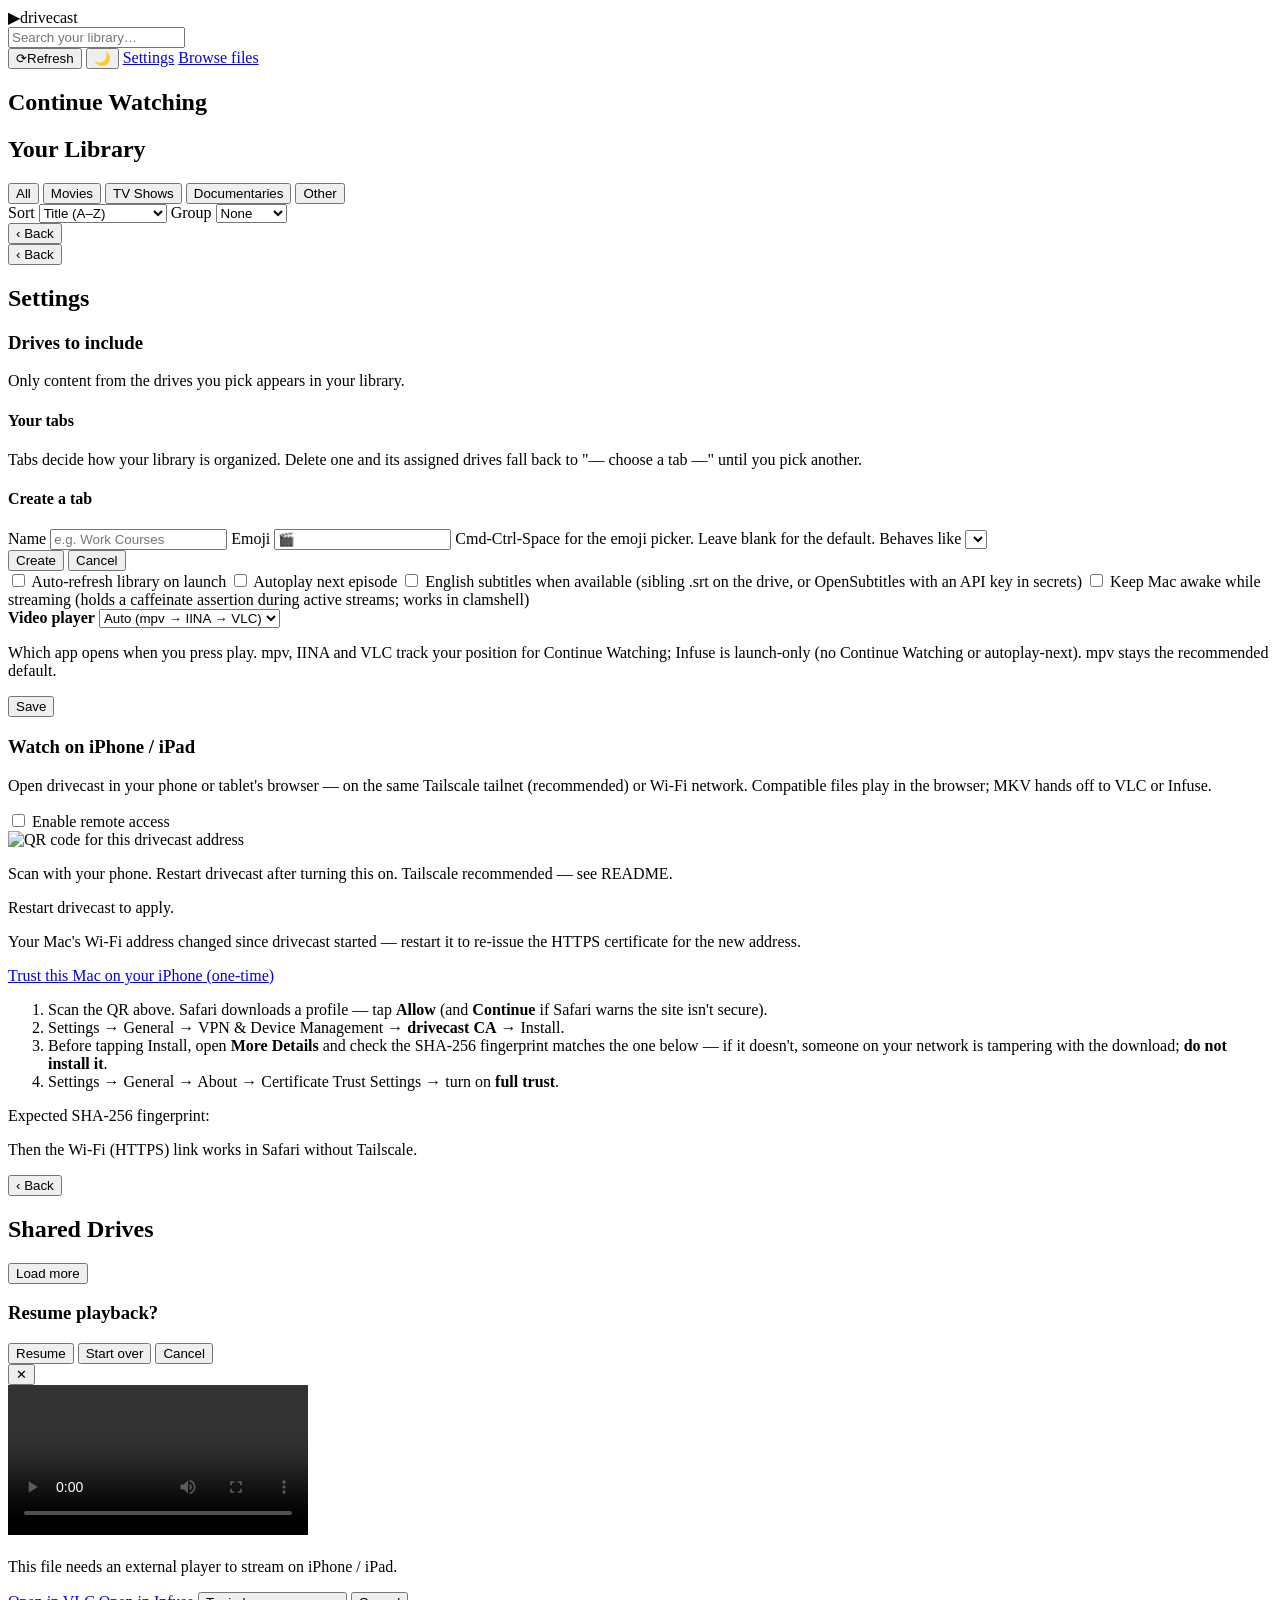
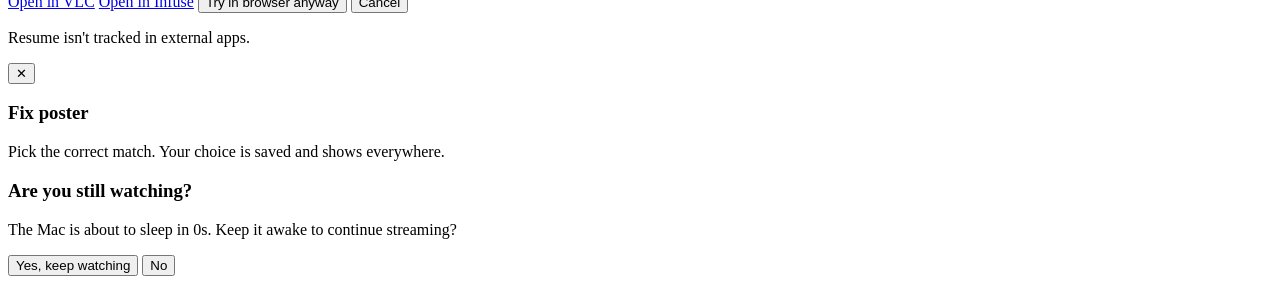
==== drivecast/drivecast/static/index.html @ 07b6e97a "import drivecast @ 7f9da58 from AdinathChaudhari/drivecast (archived; full history there)" ====
<!doctype html>
<html lang="en">
<head>
  <meta charset="utf-8">
  <meta name="viewport" content="width=device-width, initial-scale=1, viewport-fit=cover">
  <meta name="theme-color" content="#0f0f13">
  <meta name="apple-mobile-web-app-capable" content="yes">
  <meta name="apple-mobile-web-app-status-bar-style" content="black-translucent">
  <meta name="apple-mobile-web-app-title" content="drivecast">
  <title>drivecast</title>
  <link rel="manifest" href="/static/manifest.webmanifest">
  <link rel="apple-touch-icon" href="/static/apple-touch-icon.png">
  <!-- Apply the saved theme before first paint to avoid a flash. Default: dark. -->
  <script>
    (function () {
      try {
        if (localStorage.getItem("theme") === "light") {
          document.documentElement.setAttribute("data-theme", "light");
        }
      } catch (e) { /* private mode / no storage -> default dark */ }
    })();
  </script>
  <link rel="stylesheet" href="/static/style.css">
</head>
<body>
  <header class="topbar">
    <div class="brand" id="homeBtn">
      <span class="logo">▶</span><span class="brandname">drivecast</span>
    </div>
    <div class="searchwrap">
      <input id="search" type="search" placeholder="Search your library…" autocomplete="off">
    </div>
    <nav class="topnav">
      <button id="refreshBtn" class="navbtn" title="Refresh library">
        <span class="refresh-icon">⟳</span><span class="refresh-label">Refresh</span>
      </button>
      <button id="themeToggle" class="navbtn ghost" title="Toggle light / dark theme" aria-label="Toggle light / dark theme">
        <span class="theme-icon">🌙</span>
      </button>
      <a id="settingsLink" class="navbtn" href="#/settings">Settings</a>
      <a id="browseLink" class="navbtn ghost" href="#/browse" title="Browse raw files">Browse files</a>
    </nav>
  </header>

  <nav id="sectionTabs" class="section-tabs hidden"></nav>

  <div id="banner" class="banner hidden"></div>
  <div id="scanBar" class="scanbar hidden"></div>

  <main>
    <!-- ===================== Library view ===================== -->
    <div id="libraryView">
      <section id="continueSection" class="shelf hidden">
        <h2 id="continueHead">Continue Watching</h2>
        <div id="continueRow" class="row"></div>
      </section>

      <section id="libSection">
        <div class="lib-head">
          <h2 id="libHead">Your Library</h2>
          <div class="lib-controls">
            <div class="filters" id="filters">
              <button class="chip active" data-filter="all">All</button>
              <button class="chip" data-filter="movie">Movies</button>
              <button class="chip" data-filter="show">TV Shows</button>
              <button class="chip" data-filter="documentary">Documentaries</button>
              <button class="chip" data-filter="other">Other</button>
            </div>
            <label class="ctrl">Sort
              <select id="sortSel">
                <option value="title">Title (A–Z)</option>
                <option value="year">Year (newest)</option>
                <option value="added">Recently added</option>
                <option value="watched">Recently watched</option>
              </select>
            </label>
            <label class="ctrl">Group
              <select id="groupSel">
                <option value="none">None</option>
                <option value="type">By type</option>
                <option value="drive">By drive</option>
              </select>
            </label>
          </div>
        </div>
        <div id="libGrid" class="grid"></div>
      </section>

      <div id="cta" class="cta hidden"></div>
    </div>

    <!-- ===================== Detail view ===================== -->
    <div id="detailView" class="hidden">
      <button class="back" id="detailBack">‹ Back</button>
      <div id="detailBody"></div>
    </div>

    <!-- ===================== Settings view ===================== -->
    <div id="settingsView" class="hidden">
      <button class="back" id="settingsBack">‹ Back</button>
      <h2>Settings</h2>
      <div class="settings-card">
        <h3>Drives to include</h3>
        <p class="muted">Only content from the drives you pick appears in your library.</p>
        <div id="driveList" class="drive-list"></div>

        <div class="tabs-manage">
          <h4>Your tabs</h4>
          <p class="muted">Tabs decide how your library is organized. Delete one and its
            assigned drives fall back to "— choose a tab —" until you pick another.</p>
          <div id="tabsManageList" class="tabs-manage-list"></div>

          <div id="newSectionForm" class="new-section-form hidden">
            <h4>Create a tab</h4>
            <label class="ns-field">
              <span>Name</span>
              <input type="text" id="newSectionName" placeholder="e.g. Work Courses" required>
            </label>
            <label class="ns-field">
              <span>Emoji</span>
              <input type="text" id="newSectionIcon" placeholder="🎬" maxlength="8">
              <span class="muted ns-hint">Cmd-Ctrl-Space for the emoji picker. Leave blank for the default.</span>
            </label>
            <label class="ns-field">
              <span>Behaves like</span>
              <select id="newSectionBehavior"></select>
            </label>
            <div class="ns-actions">
              <button id="newSectionCreate" class="btn primary" type="button">Create</button>
              <button id="newSectionCancel" class="btn ghost" type="button">Cancel</button>
              <span id="newSectionMsg" class="muted"></span>
            </div>
          </div>
        </div>

        <label class="toggle">
          <input type="checkbox" id="autoRefresh">
          <span>Auto-refresh library on launch</span>
        </label>
        <label class="toggle">
          <input type="checkbox" id="autoplayNext">
          <span>Autoplay next episode</span>
        </label>
        <label class="toggle">
          <input type="checkbox" id="subtitlesOn">
          <span>English subtitles when available <span class="muted">(sibling .srt on the drive, or OpenSubtitles with an API key in secrets)</span></span>
        </label>
        <label class="toggle">
          <input type="checkbox" id="keepAwake">
          <span>Keep Mac awake while streaming <span class="muted">(holds a caffeinate assertion during active streams; works in clamshell)</span></span>
        </label>
        <div class="setting-row">
          <label for="playerSelect"><strong>Video player</strong></label>
          <select id="playerSelect">
            <option value="auto">Auto (mpv → IINA → VLC)</option>
            <option value="mpv">mpv</option>
            <option value="iina">IINA</option>
            <option value="vlc">VLC</option>
            <option value="infuse">Infuse</option>
          </select>
          <p class="muted" id="playerHint">Which app opens when you press play. mpv, IINA and VLC track your position for Continue Watching; Infuse is launch-only (no Continue Watching or autoplay-next). mpv stays the recommended default.</p>
        </div>
        <div class="settings-actions">
          <button id="saveSettings" class="btn primary">Save</button>
          <span id="settingsMsg" class="muted"></span>
        </div>
      </div>

      <div class="settings-card" id="remoteCard">
        <h3>Watch on iPhone / iPad</h3>
        <p class="muted">Open drivecast in your phone or tablet's browser — on the same
          Tailscale tailnet (recommended) or Wi-Fi network. Compatible files play in the
          browser; MKV hands off to VLC or Infuse.</p>
        <label class="toggle">
          <input type="checkbox" id="remoteAccess">
          <span>Enable remote access</span>
        </label>
        <div id="remoteDetails" class="remote-details hidden">
          <div id="remoteUrls" class="remote-urls"></div>
          <img id="remoteQr" class="remote-qr" src="" alt="QR code for this drivecast address">
          <p class="muted">Scan with your phone. Restart drivecast after turning this on.
            Tailscale recommended — see README.</p>
          <p id="remoteRestartNote" class="remote-restart hidden">Restart drivecast to apply.</p>
          <p id="remoteHttpsStale" class="remote-restart hidden">Your Mac's Wi-Fi address
            changed since drivecast started — restart it to re-issue the HTTPS certificate
            for the new address.</p>
          <div id="trustBlock" class="trust-block hidden">
            <a href="#" id="trustLink" class="remote-url">Trust this Mac on your iPhone (one-time)</a>
            <ol class="muted trust-steps">
              <li>Scan the QR above. Safari downloads a profile — tap <b>Allow</b>
                (and <b>Continue</b> if Safari warns the site isn't secure).</li>
              <li>Settings → General → VPN &amp; Device Management → <b>drivecast CA</b> → Install.</li>
              <li>Before tapping Install, open <b>More Details</b> and check the
                SHA-256 fingerprint matches the one below — if it doesn't, someone on
                your network is tampering with the download; <b>do not install it</b>.</li>
              <li>Settings → General → About → Certificate Trust Settings → turn on <b>full trust</b>.</li>
            </ol>
            <p class="muted">Expected SHA-256 fingerprint:</p>
            <code id="trustFingerprint" class="trust-fingerprint"></code>
            <p class="muted">Then the Wi-Fi (HTTPS) link works in Safari without Tailscale.</p>
          </div>
        </div>
      </div>
    </div>

    <!-- ===================== Browse (advanced) view ===================== -->
    <div id="browseView" class="hidden">
      <button class="back" id="browseBack">‹ Back</button>
      <nav id="breadcrumb" class="breadcrumb hidden"></nav>
      <section id="drivesSection" class="shelf">
        <h2>Shared Drives</h2>
        <div id="drivesRow" class="row"></div>
      </section>
      <section id="gridSection" class="hidden">
        <h2 id="gridTitle"></h2>
        <div id="grid" class="grid"></div>
        <div class="loadmore-wrap">
          <button id="loadMore" class="loadmore hidden">Load more</button>
        </div>
      </section>
      <div id="empty" class="empty hidden"></div>
    </div>
  </main>

  <div id="toasts" class="toasts"></div>

  <!-- Resume/start-over dialog -->
  <div id="modal" class="modal hidden">
    <div class="modal-card">
      <h3 id="modalTitle">Resume playback?</h3>
      <p id="modalBody"></p>
      <div class="modal-actions">
        <button id="btnResume" class="btn primary">Resume</button>
        <button id="btnStartOver" class="btn">Start over</button>
        <button id="btnCancel" class="btn ghost">Cancel</button>
      </div>
    </div>
  </div>

  <!-- Web player (remote iPhone / iPad playback) -->
  <div id="webPlayer" class="webplayer hidden">
    <div class="wp-bar">
      <span id="wpTitle" class="wp-title"></span>
      <button id="wpClose" class="wp-close" aria-label="Close player">✕</button>
    </div>
    <video id="wpVideo" controls autoplay playsinline></video>
  </div>

  <!-- External-player chooser (MKV etc. on remote devices) -->
  <div id="chooser" class="modal hidden">
    <div class="modal-card">
      <h3 id="chooserTitle"></h3>
      <p class="muted">This file needs an external player to stream on iPhone / iPad.</p>
      <div class="chooser-actions">
        <a id="chooserVlc" class="btn primary" href="#">Open in VLC</a>
        <a id="chooserInfuse" class="btn" href="#">Open in Infuse</a>
        <button id="chooserBrowser" class="btn">Try in browser anyway</button>
        <button id="chooserCancel" class="btn ghost">Cancel</button>
      </div>
      <p class="muted chooser-note">Resume isn't tracked in external apps.</p>
    </div>
  </div>

  <!-- "Fix poster" picker — choose the correct TMDB artwork for a title -->
  <div id="posterModal" class="modal hidden">
    <div class="modal-card poster-picker">
      <button id="posterModalClose" class="wp-close" aria-label="Close">✕</button>
      <h3 id="posterModalTitle">Fix poster</h3>
      <p class="muted">Pick the correct match. Your choice is saved and shows everywhere.</p>
      <div id="posterCandidates" class="poster-candidates"></div>
    </div>
  </div>

  <!-- "Are you still watching?" — keep-awake prompt before the Mac sleeps -->
  <div id="awakeModal" class="modal hidden">
    <div class="modal-card">
      <h3>Are you still watching?</h3>
      <p>The Mac is about to sleep in <span id="awakeCountdown" class="awake-countdown">0</span>s.
        Keep it awake to continue streaming?</p>
      <div class="modal-actions">
        <button id="awakeYes" class="btn primary">Yes, keep watching</button>
        <button id="awakeNo" class="btn ghost">No</button>
      </div>
    </div>
  </div>

  <script src="/static/app.js"></script>
</body>
</html>
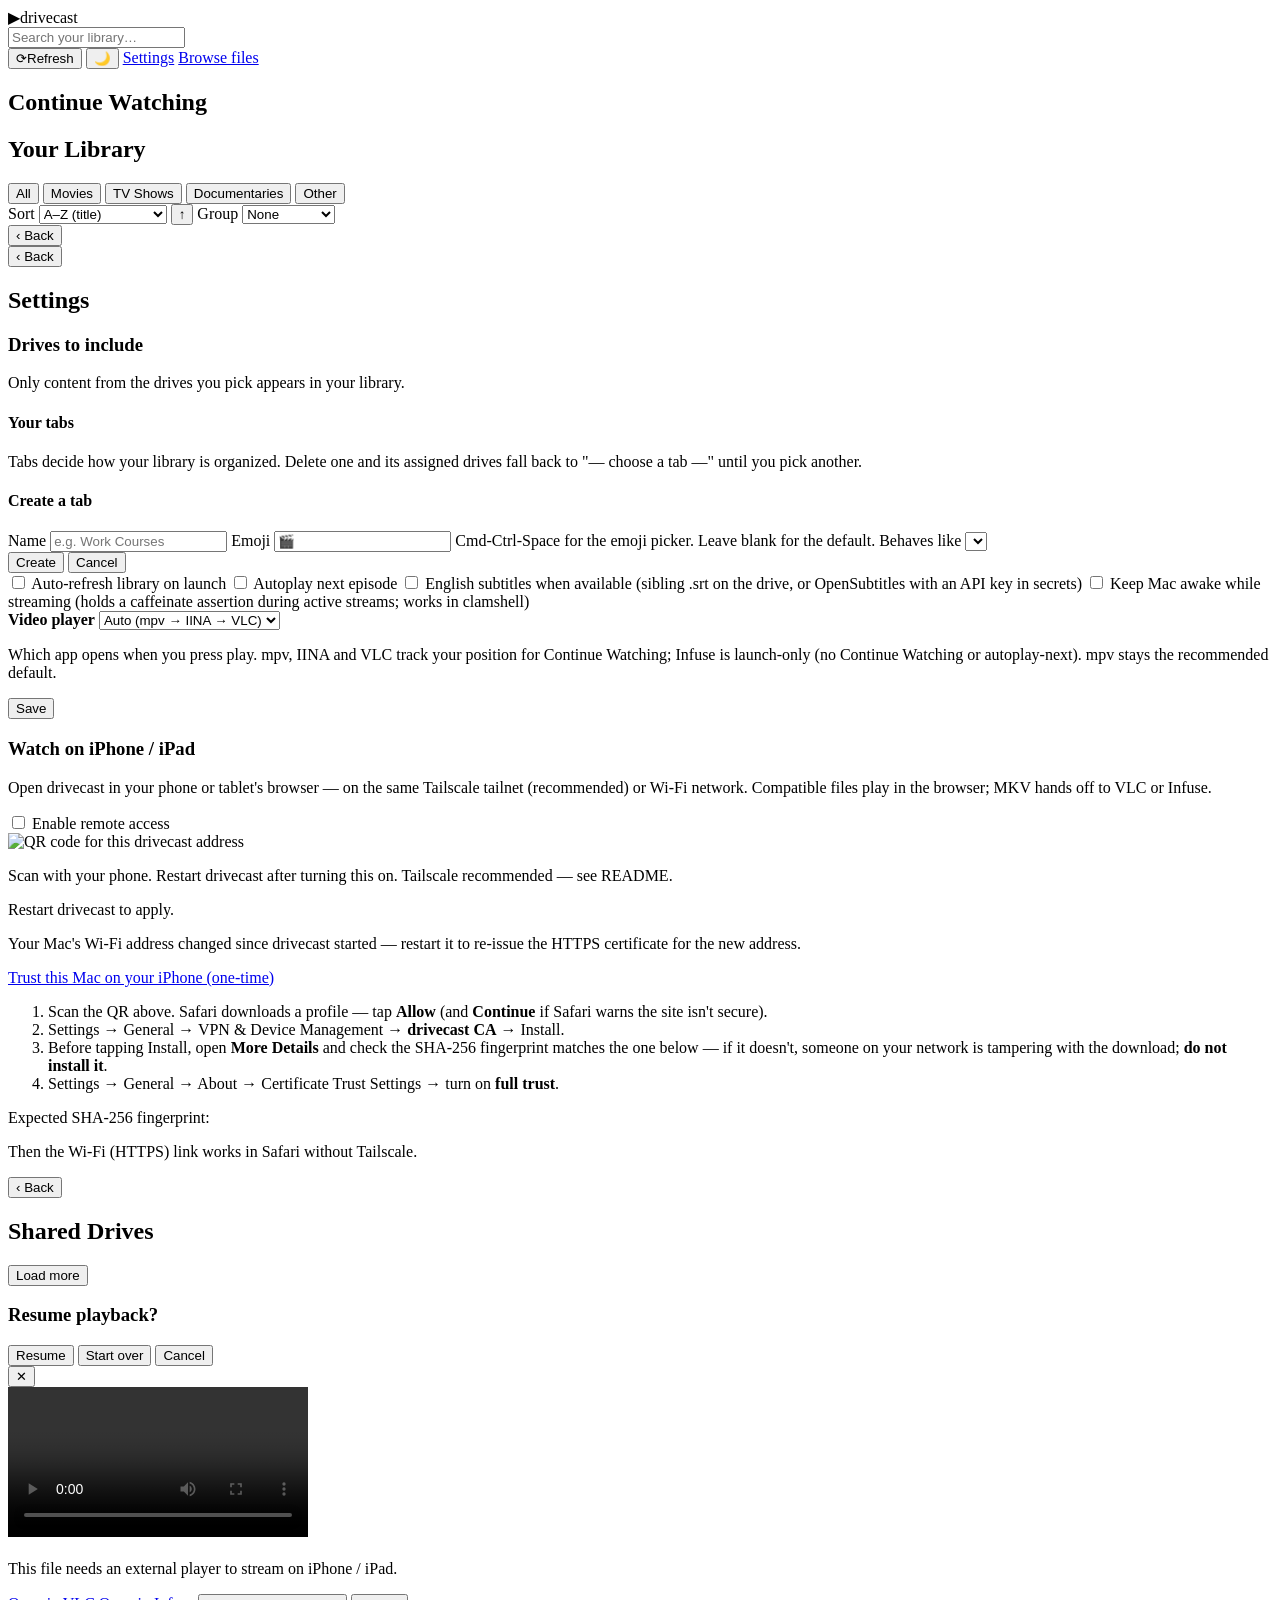
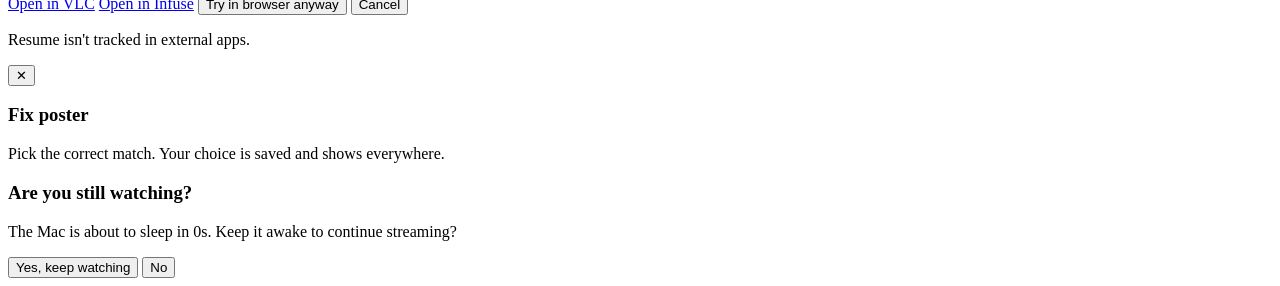
==== commit cbfe89a3: "feat: converge the sort/group vocabulary across web and TV The two clients had drifted to ZERO overl" ====
--- a/drivecast/drivecast/static/index.html
+++ b/drivecast/drivecast/static/index.html
@@ -20,6 +20,7 @@
       } catch (e) { /* private mode / no storage -> default dark */ }
     })();
   </script>
+  <link rel="stylesheet" href="/static/drivedeck.css">
   <link rel="stylesheet" href="/static/style.css">
 </head>
 <body>
@@ -68,16 +69,18 @@
             </div>
             <label class="ctrl">Sort
               <select id="sortSel">
-                <option value="title">Title (A–Z)</option>
-                <option value="year">Year (newest)</option>
                 <option value="added">Recently added</option>
+                <option value="title" selected>A–Z (title)</option>
+                <option value="year">Year</option>
                 <option value="watched">Recently watched</option>
               </select>
             </label>
+            <button type="button" class="chip" id="sortDirBtn" title="Direction: A–Z — click to flip" aria-label="Direction: A–Z — click to flip" aria-pressed="true">↑</button>
             <label class="ctrl">Group
               <select id="groupSel">
                 <option value="none">None</option>
                 <option value="type">By type</option>
+                <option value="category">By category</option>
                 <option value="drive">By drive</option>
               </select>
             </label>
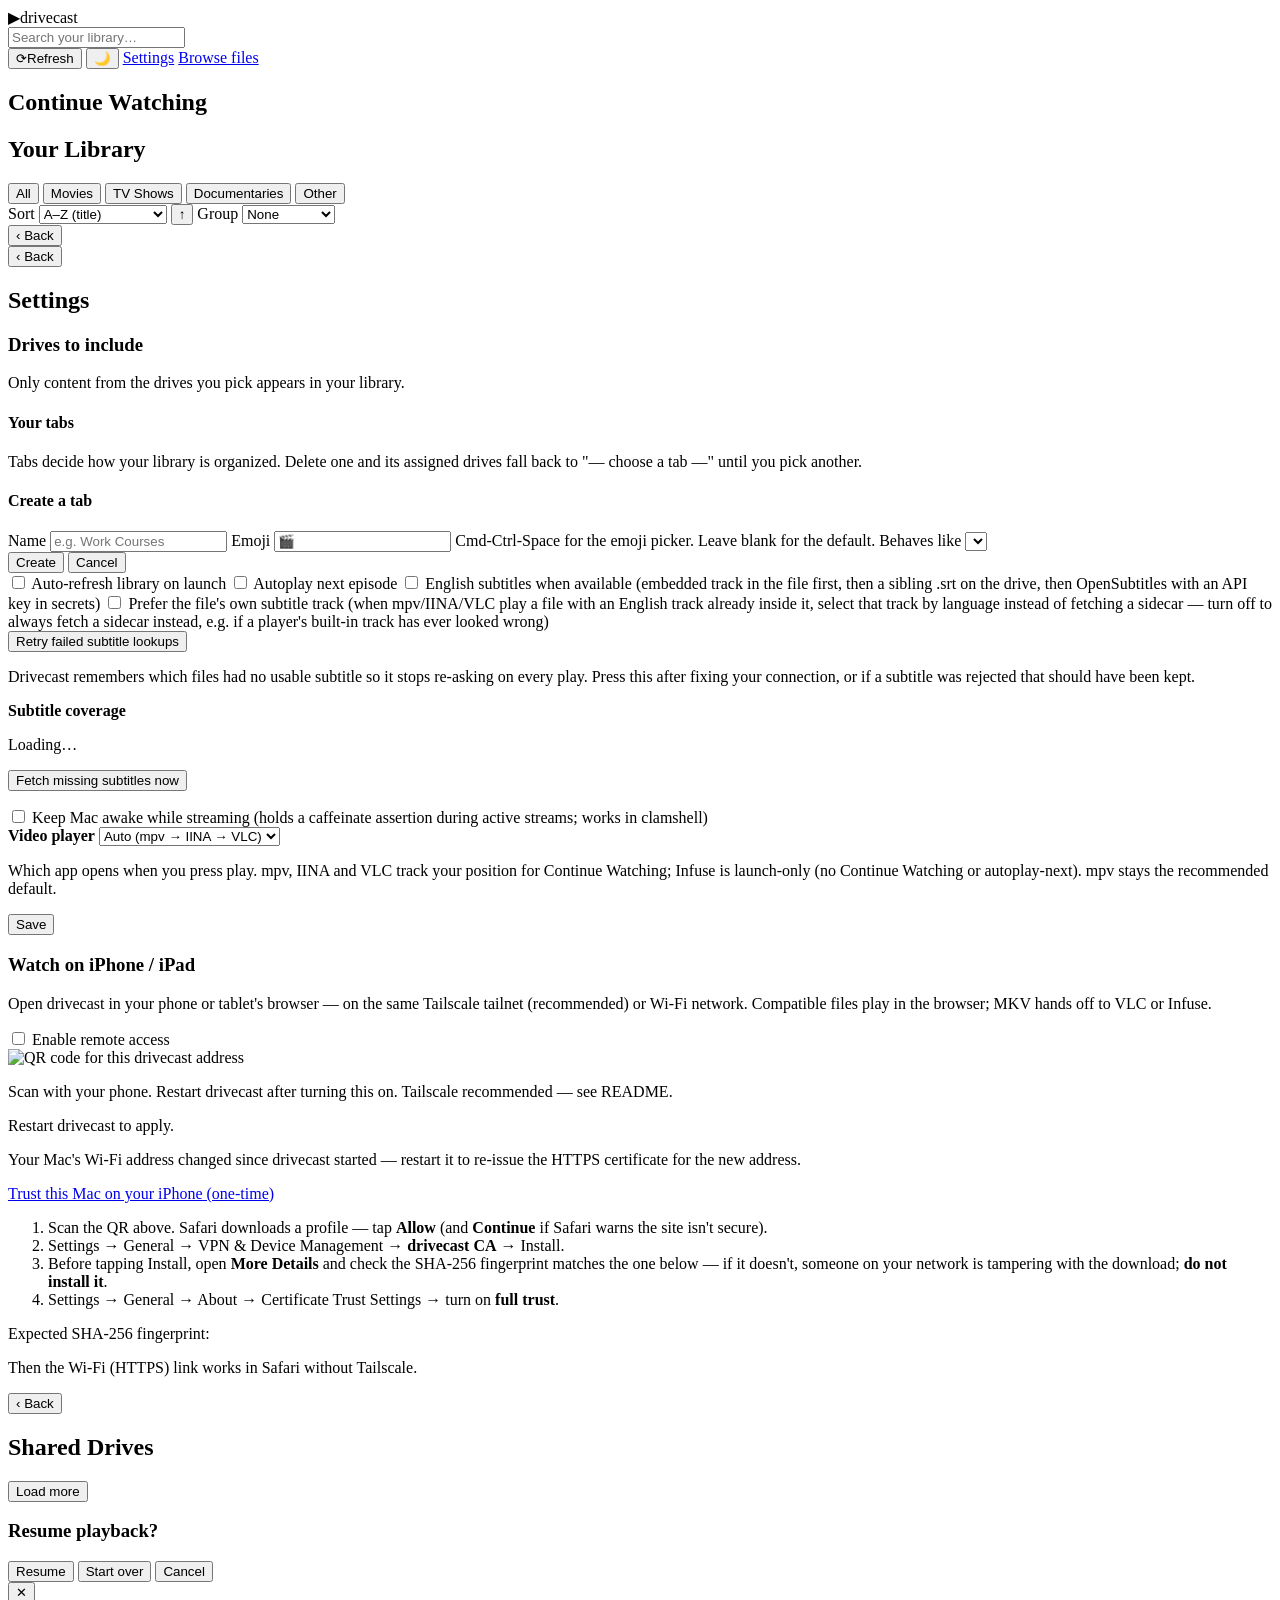
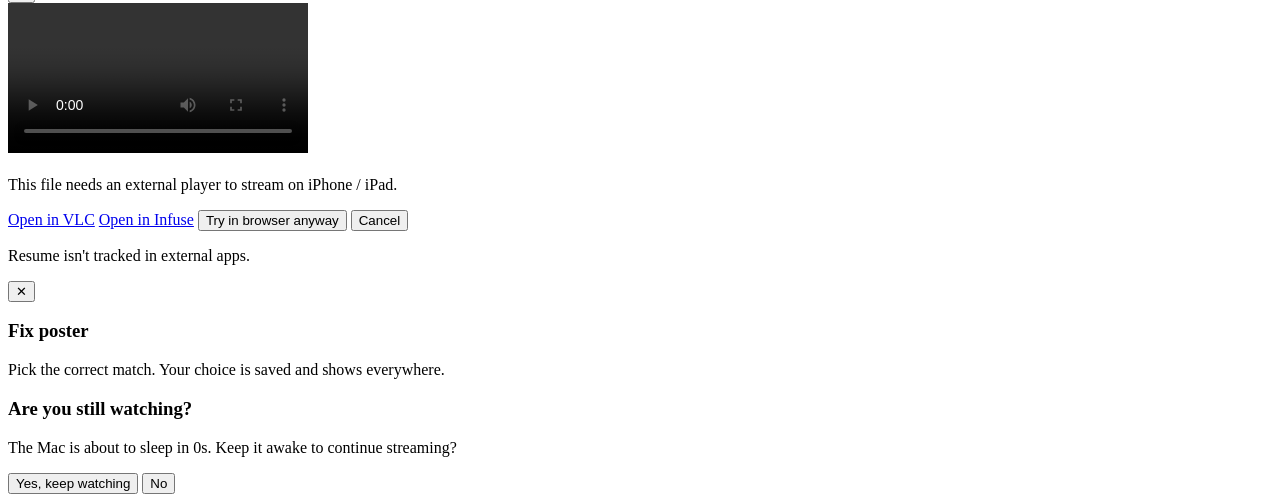
==== commit 576c2bd8: "feat(drivecast): embedded-first subtitles with a probe index and backfill queue Index each file's em" ====
--- a/drivecast/drivecast/static/index.html
+++ b/drivecast/drivecast/static/index.html
@@ -146,8 +146,22 @@
         </label>
         <label class="toggle">
           <input type="checkbox" id="subtitlesOn">
-          <span>English subtitles when available <span class="muted">(sibling .srt on the drive, or OpenSubtitles with an API key in secrets)</span></span>
-        </label>
+          <span>English subtitles when available <span class="muted">(embedded track in the file first, then a sibling .srt on the drive, then OpenSubtitles with an API key in secrets)</span></span>
+        </label>
+        <label class="toggle">
+          <input type="checkbox" id="preferEmbeddedSubs">
+          <span>Prefer the file's own subtitle track <span class="muted">(when mpv/IINA/VLC play a file with an English track already inside it, select that track by language instead of fetching a sidecar — turn off to always fetch a sidecar instead, e.g. if a player's built-in track has ever looked wrong)</span></span>
+        </label>
+        <div class="setting-row">
+          <button id="clearSubCache" class="btn">Retry failed subtitle lookups</button>
+          <p class="muted" id="clearSubCacheMsg">Drivecast remembers which files had no usable subtitle so it stops re-asking on every play. Press this after fixing your connection, or if a subtitle was rejected that should have been kept.</p>
+        </div>
+        <div class="setting-row" id="subCoverageRow">
+          <strong>Subtitle coverage</strong>
+          <p class="muted" id="subCoverageSummary">Loading…</p>
+          <button id="startBackfill" class="btn">Fetch missing subtitles now</button>
+          <p class="muted" id="subCoverageMsg"></p>
+        </div>
         <label class="toggle">
           <input type="checkbox" id="keepAwake">
           <span>Keep Mac awake while streaming <span class="muted">(holds a caffeinate assertion during active streams; works in clamshell)</span></span>
